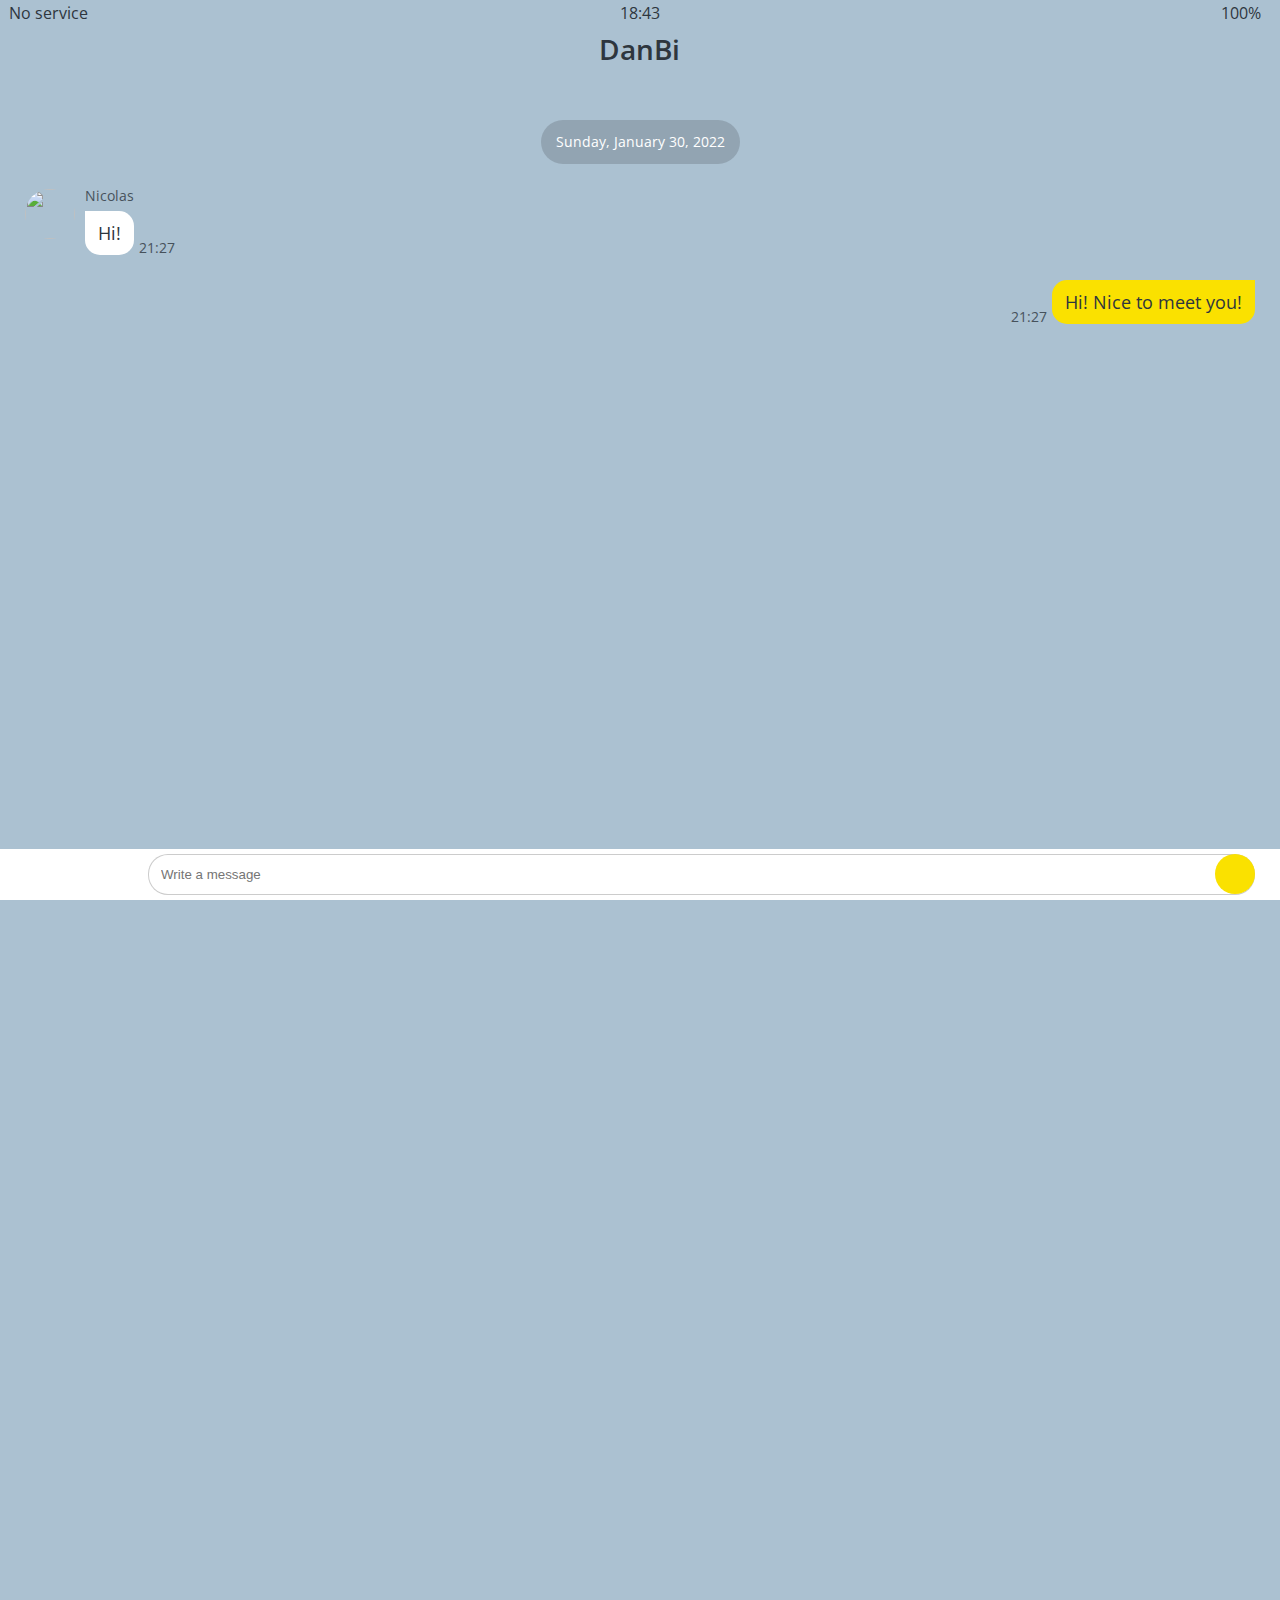
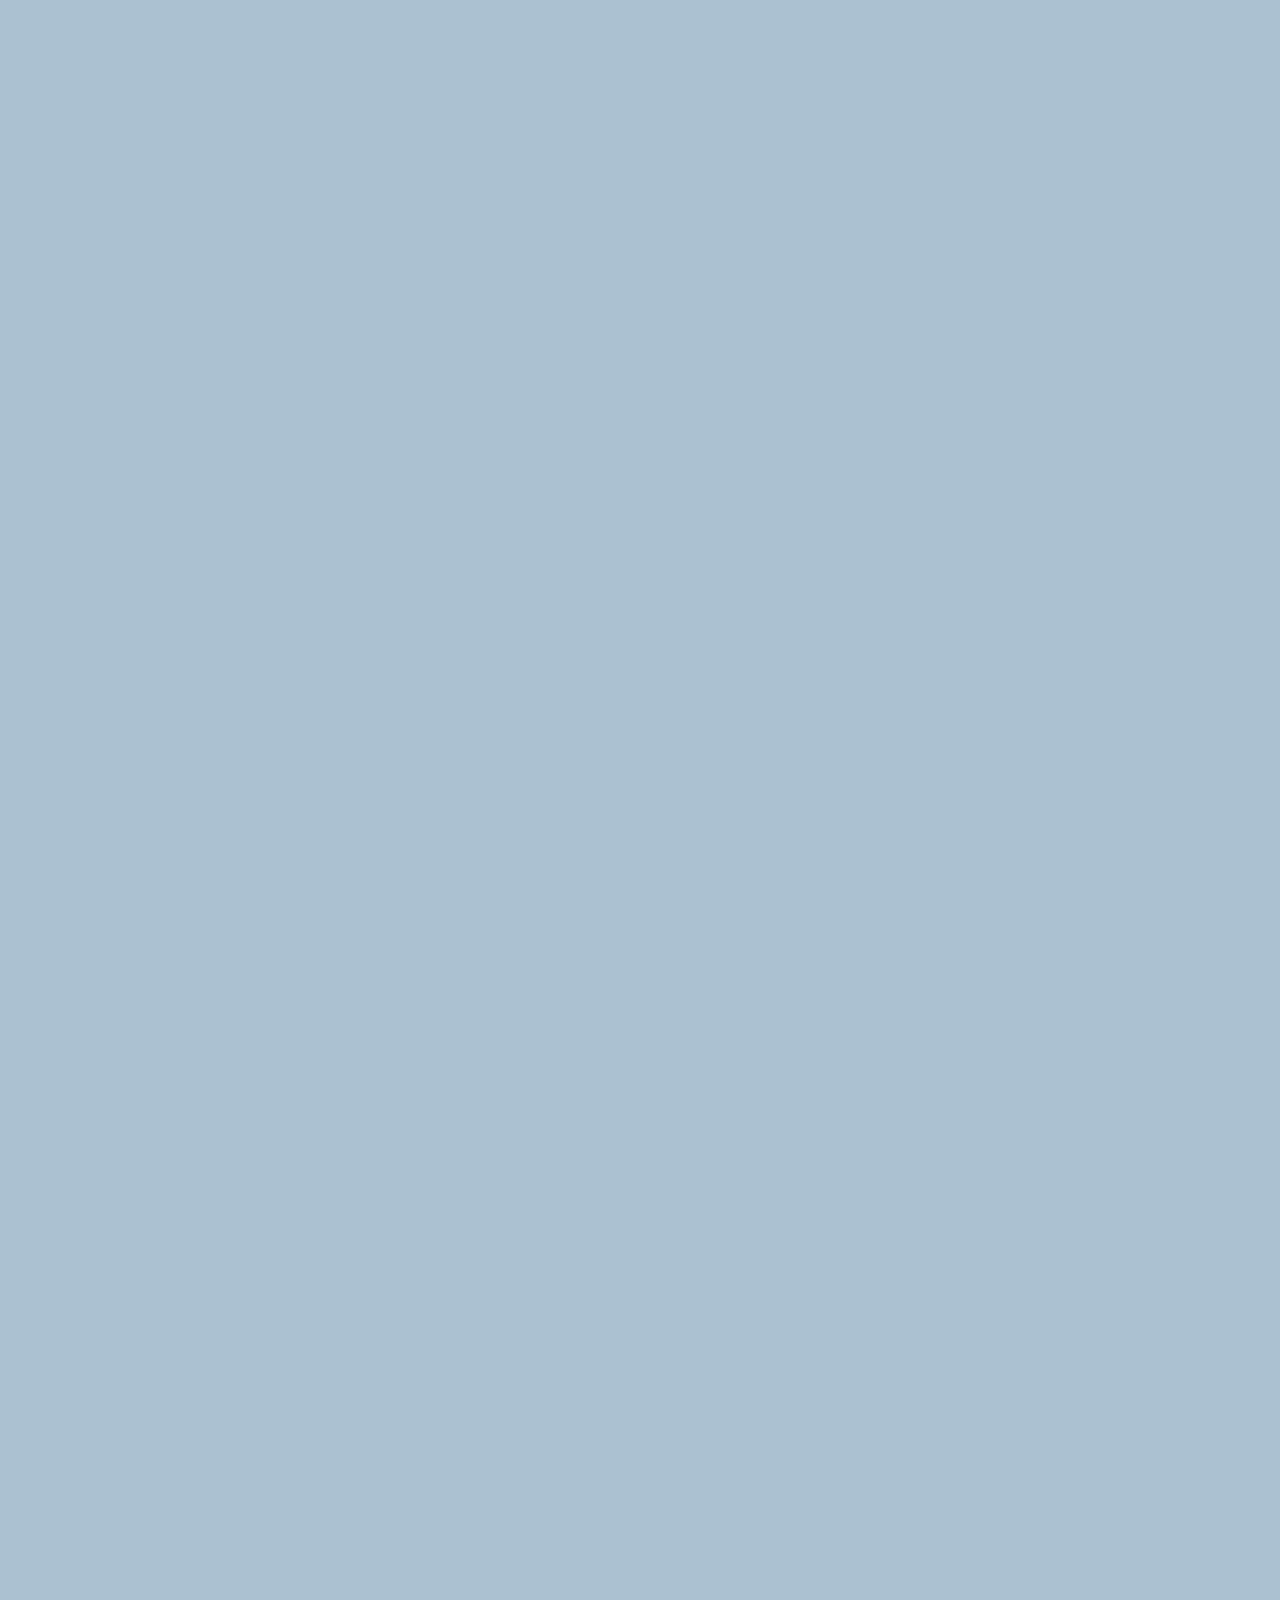
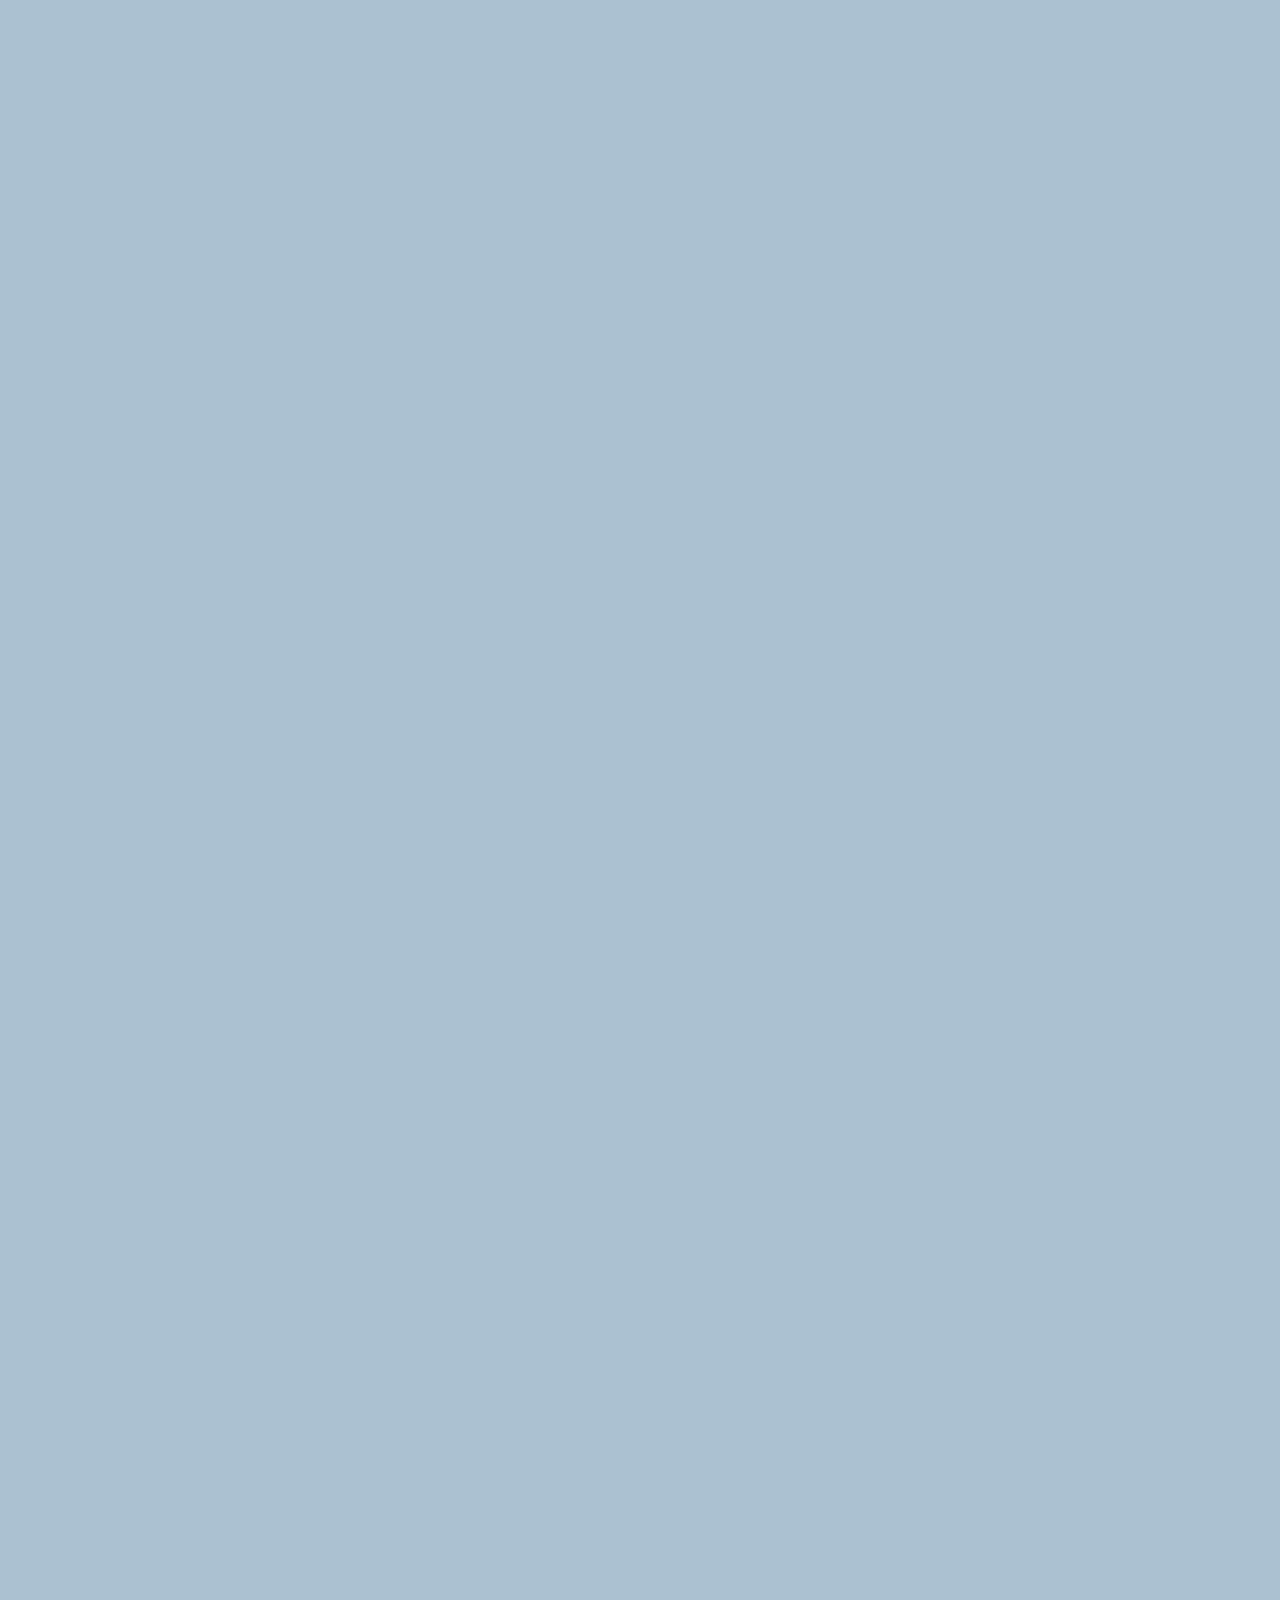
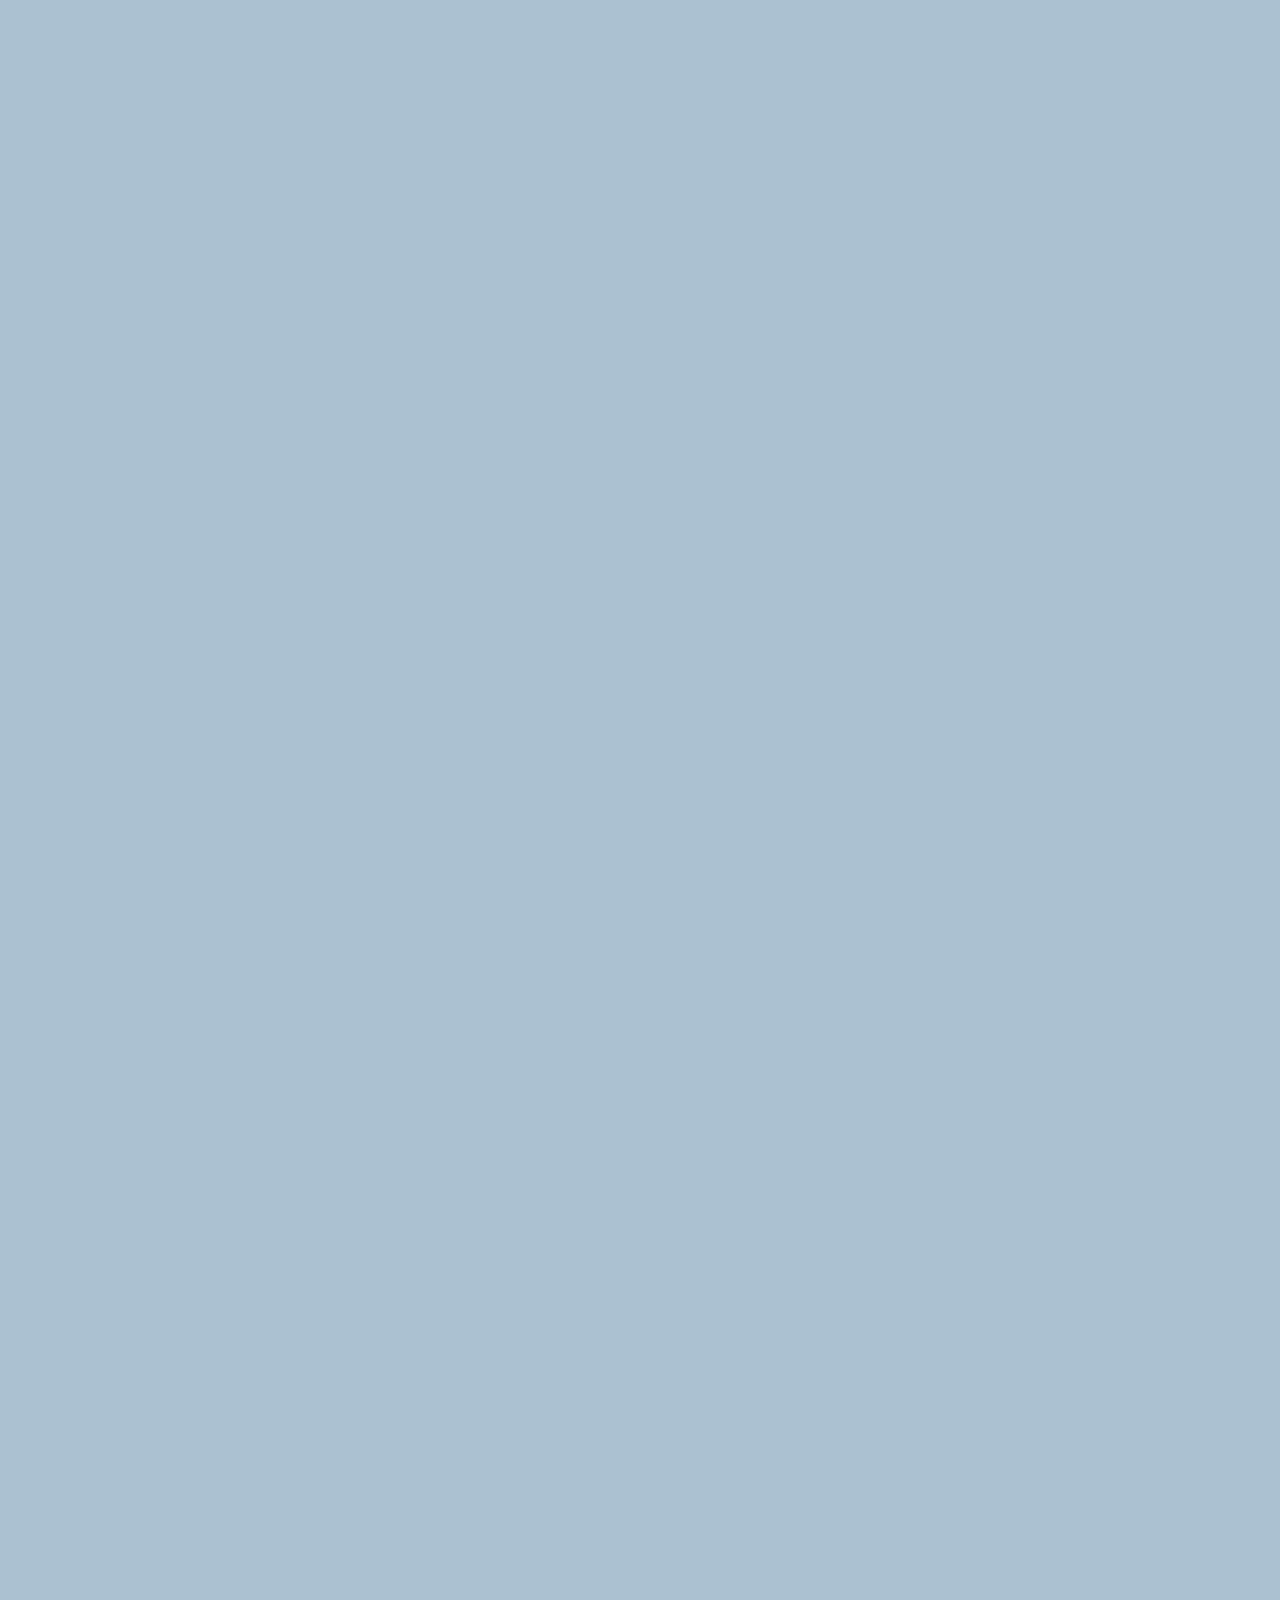
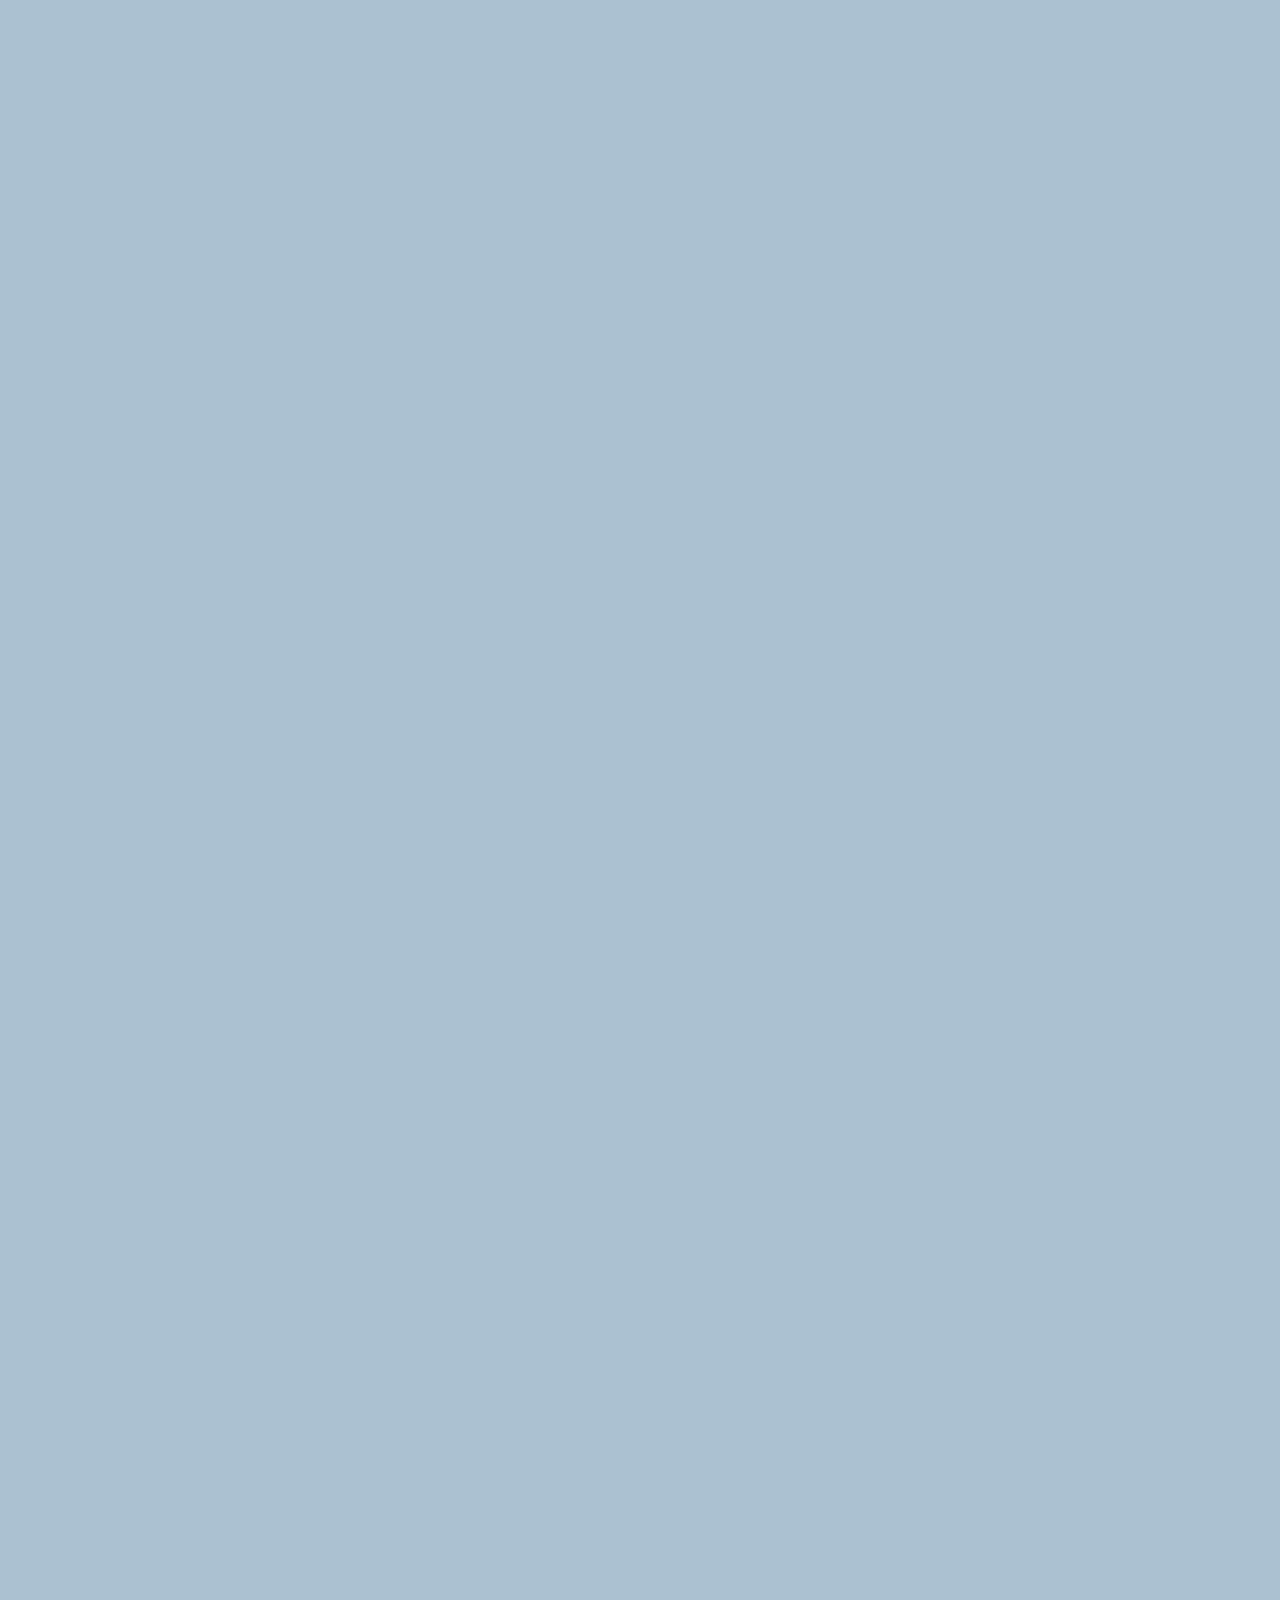
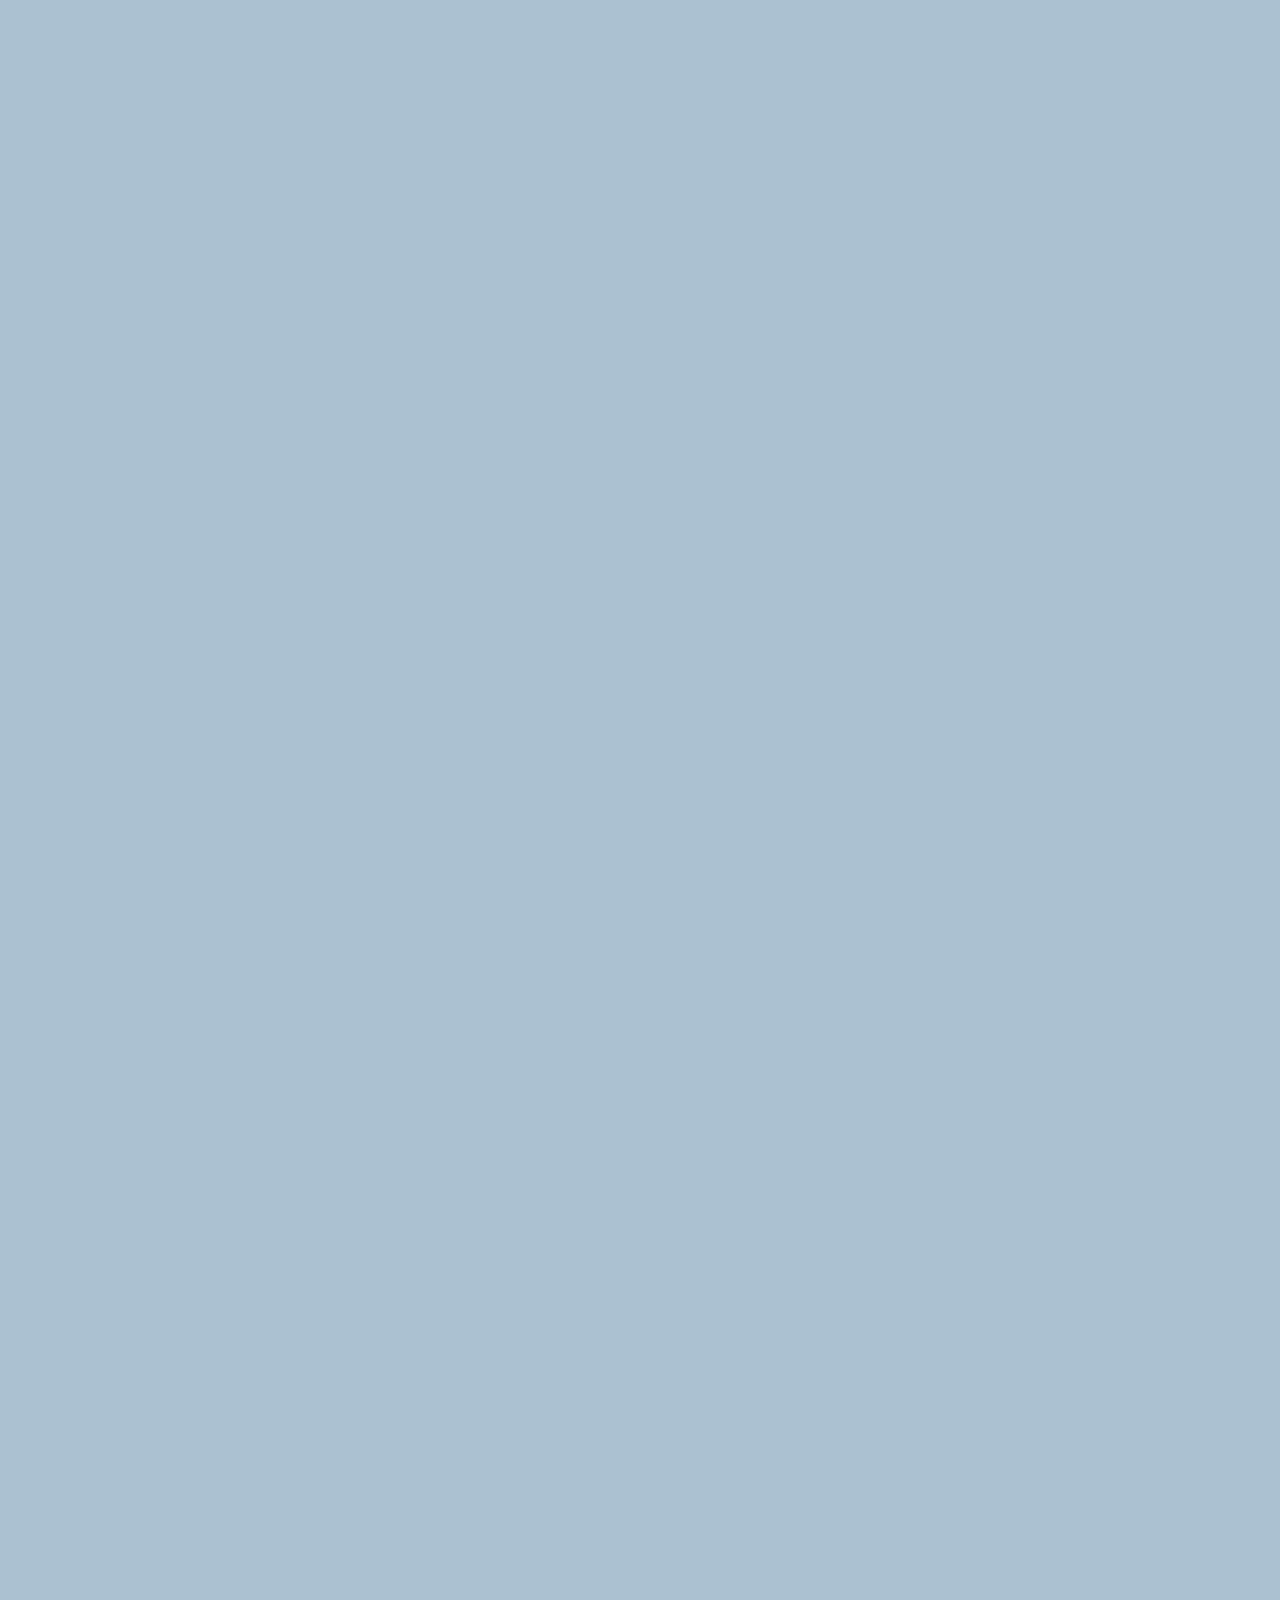
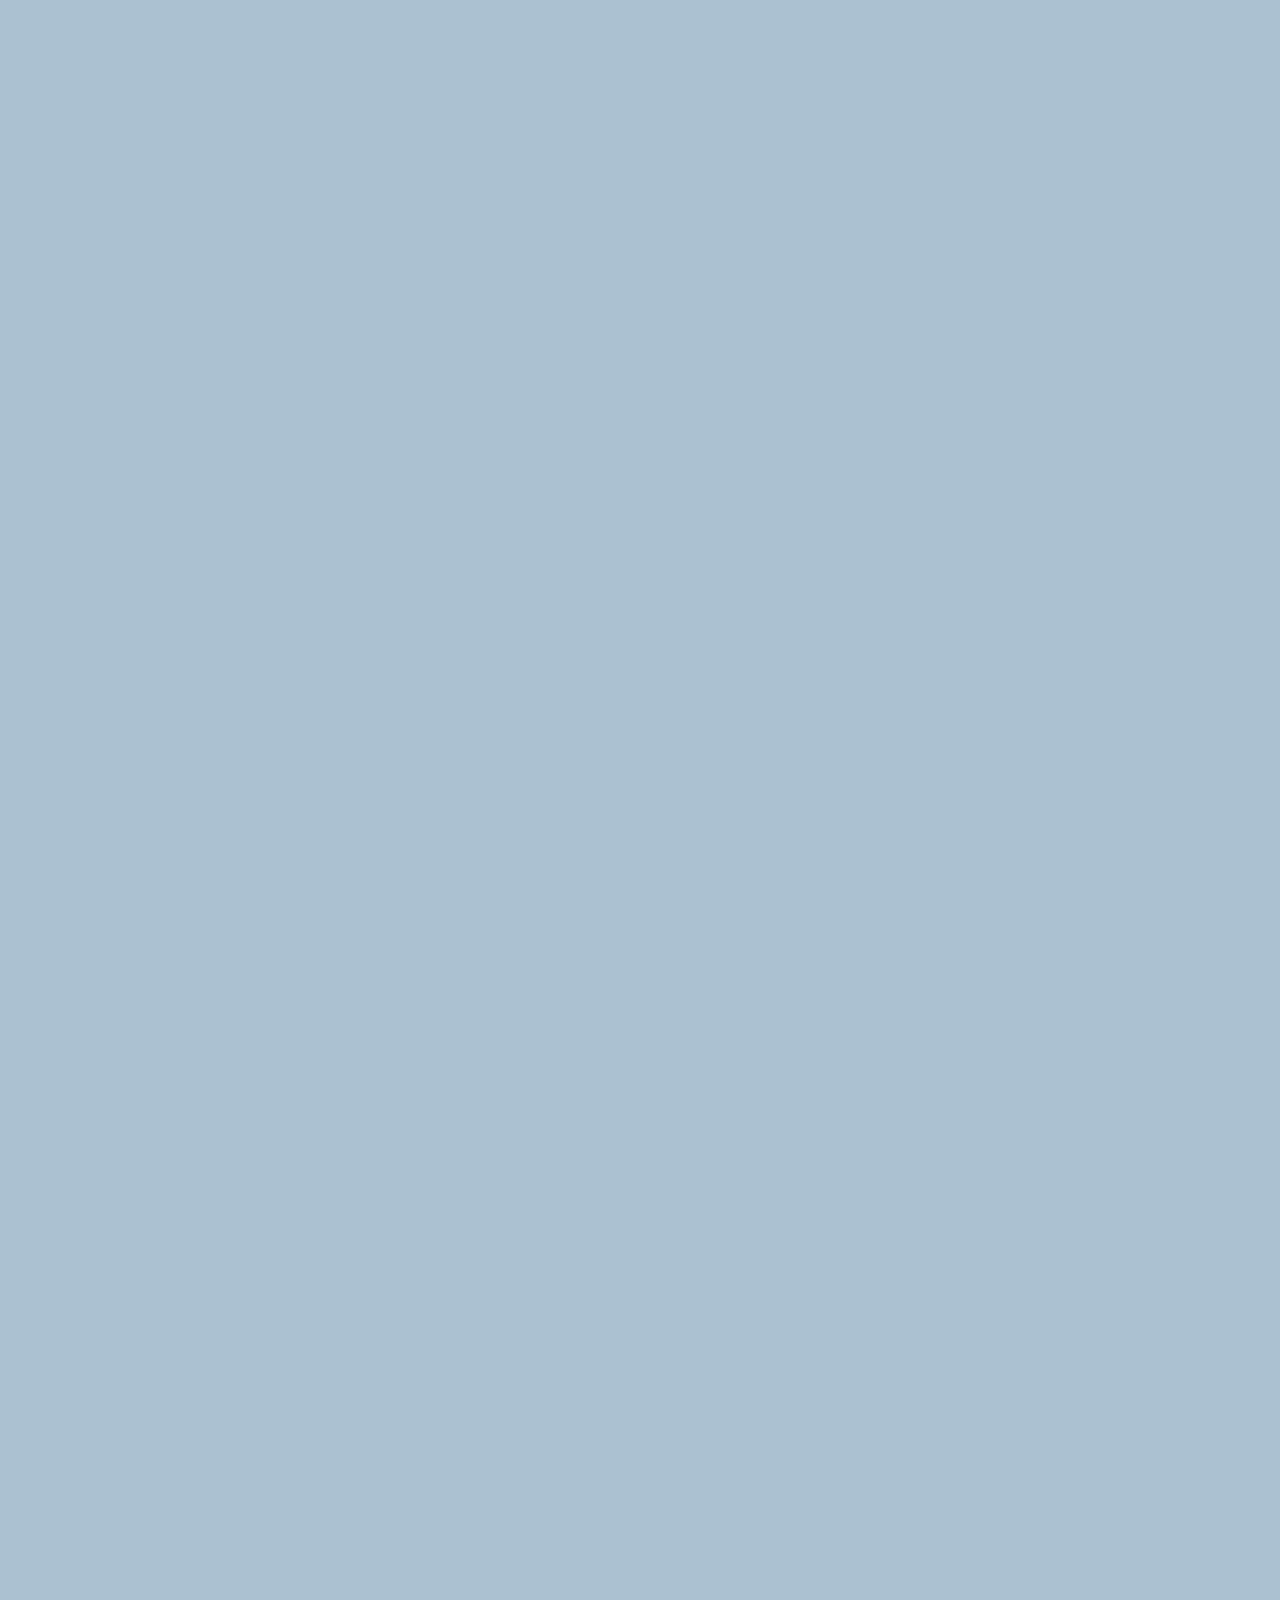
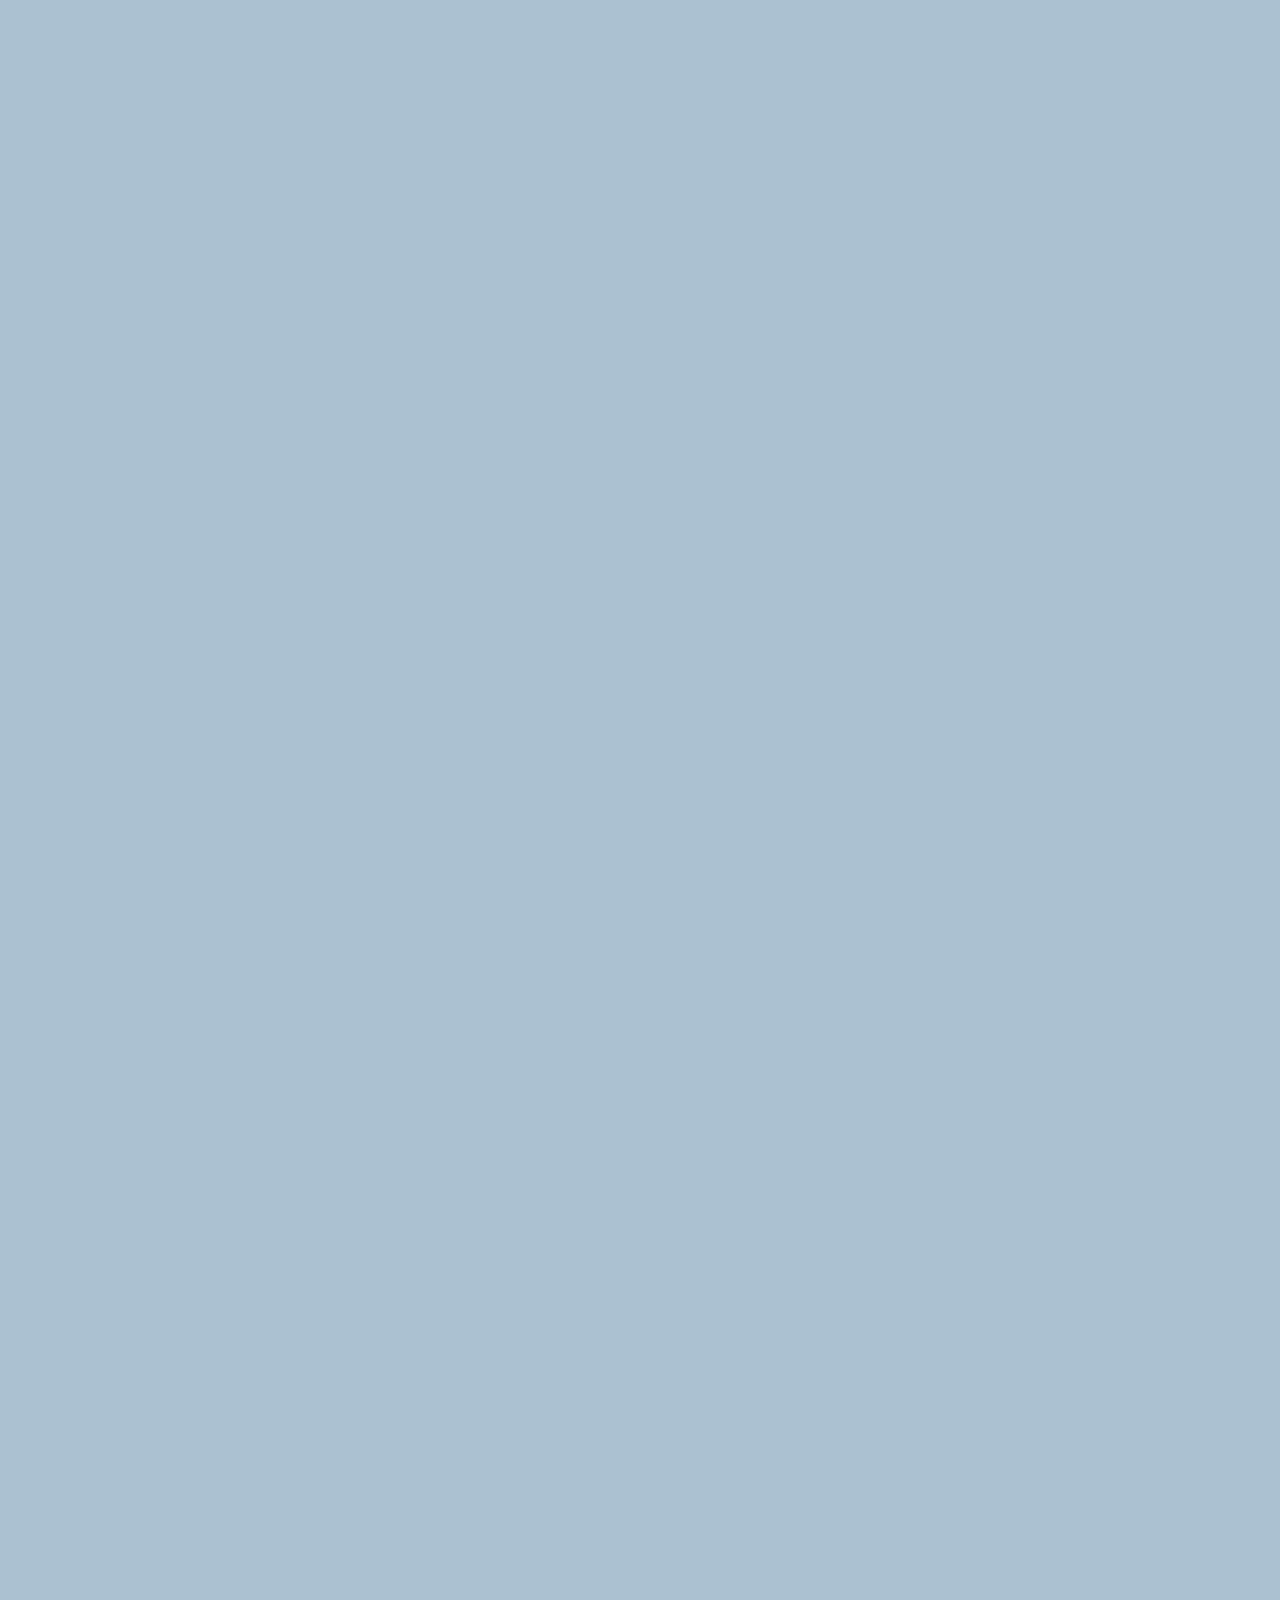
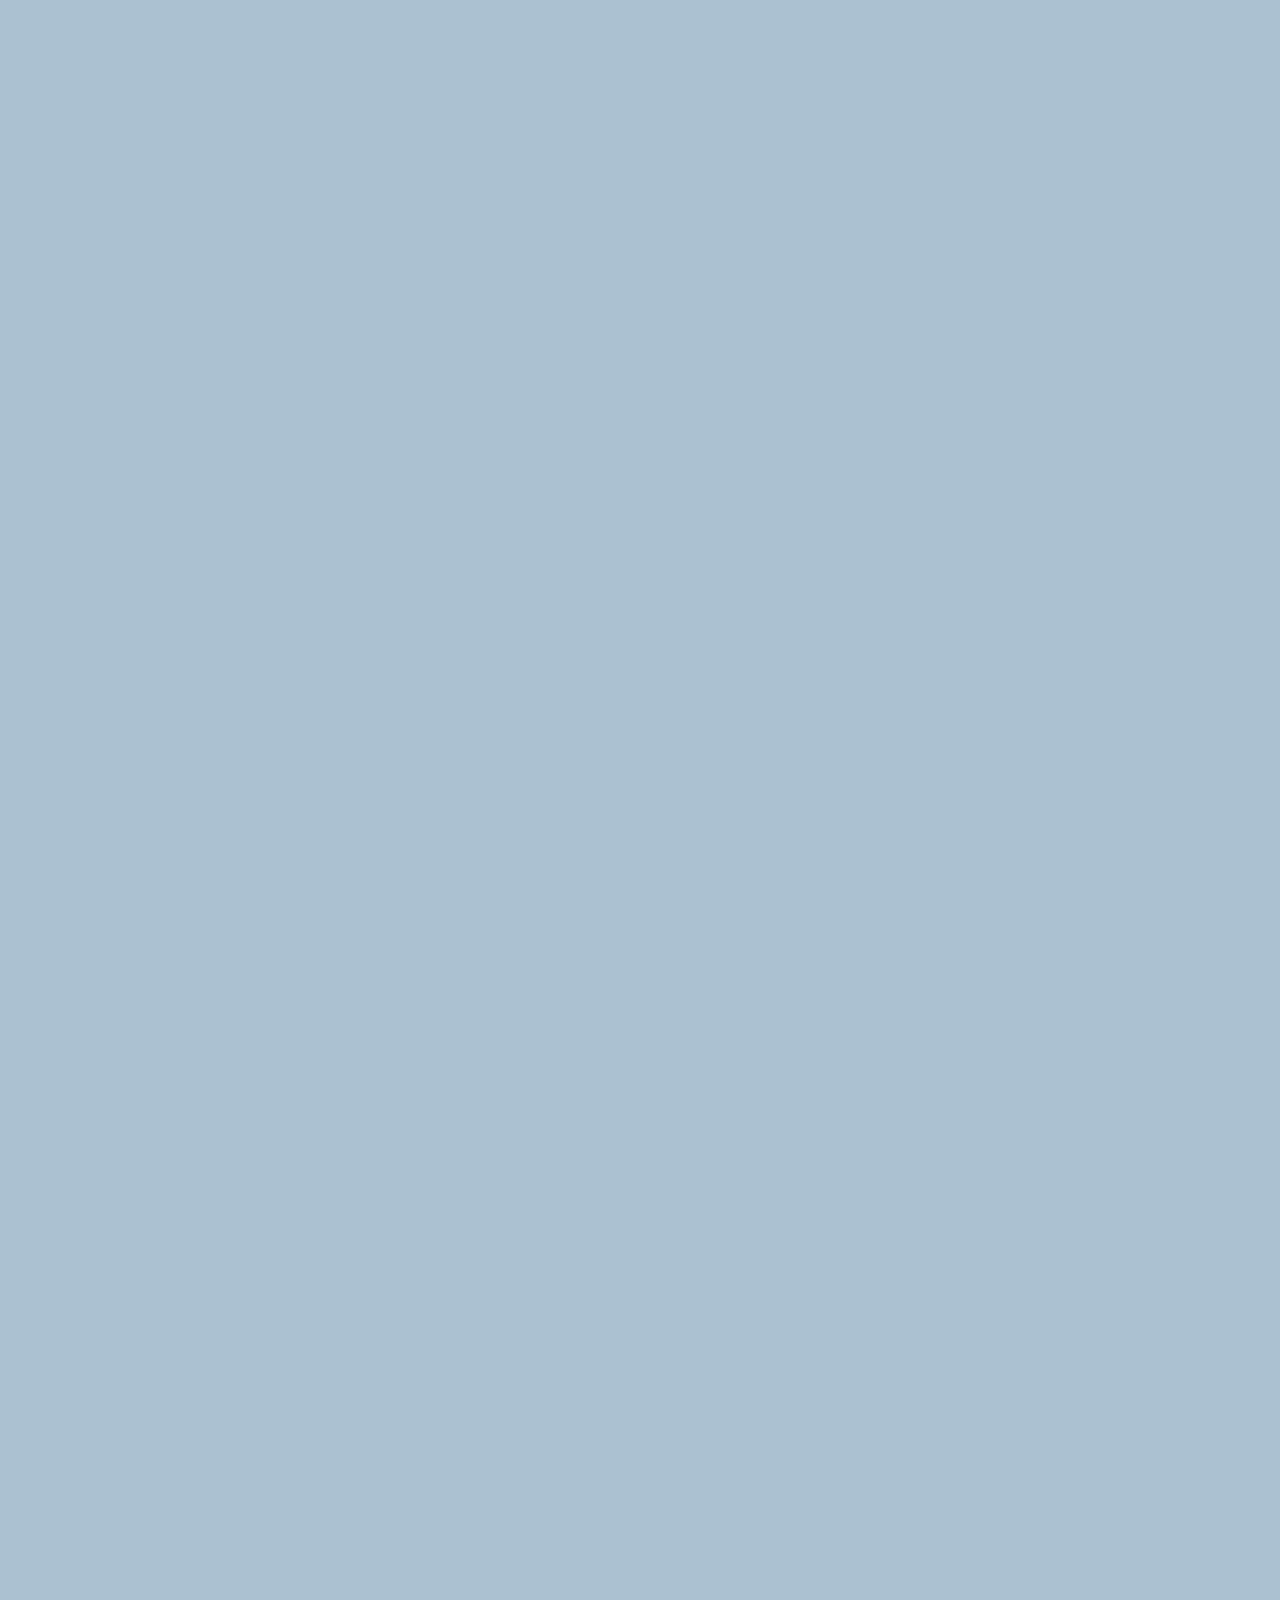
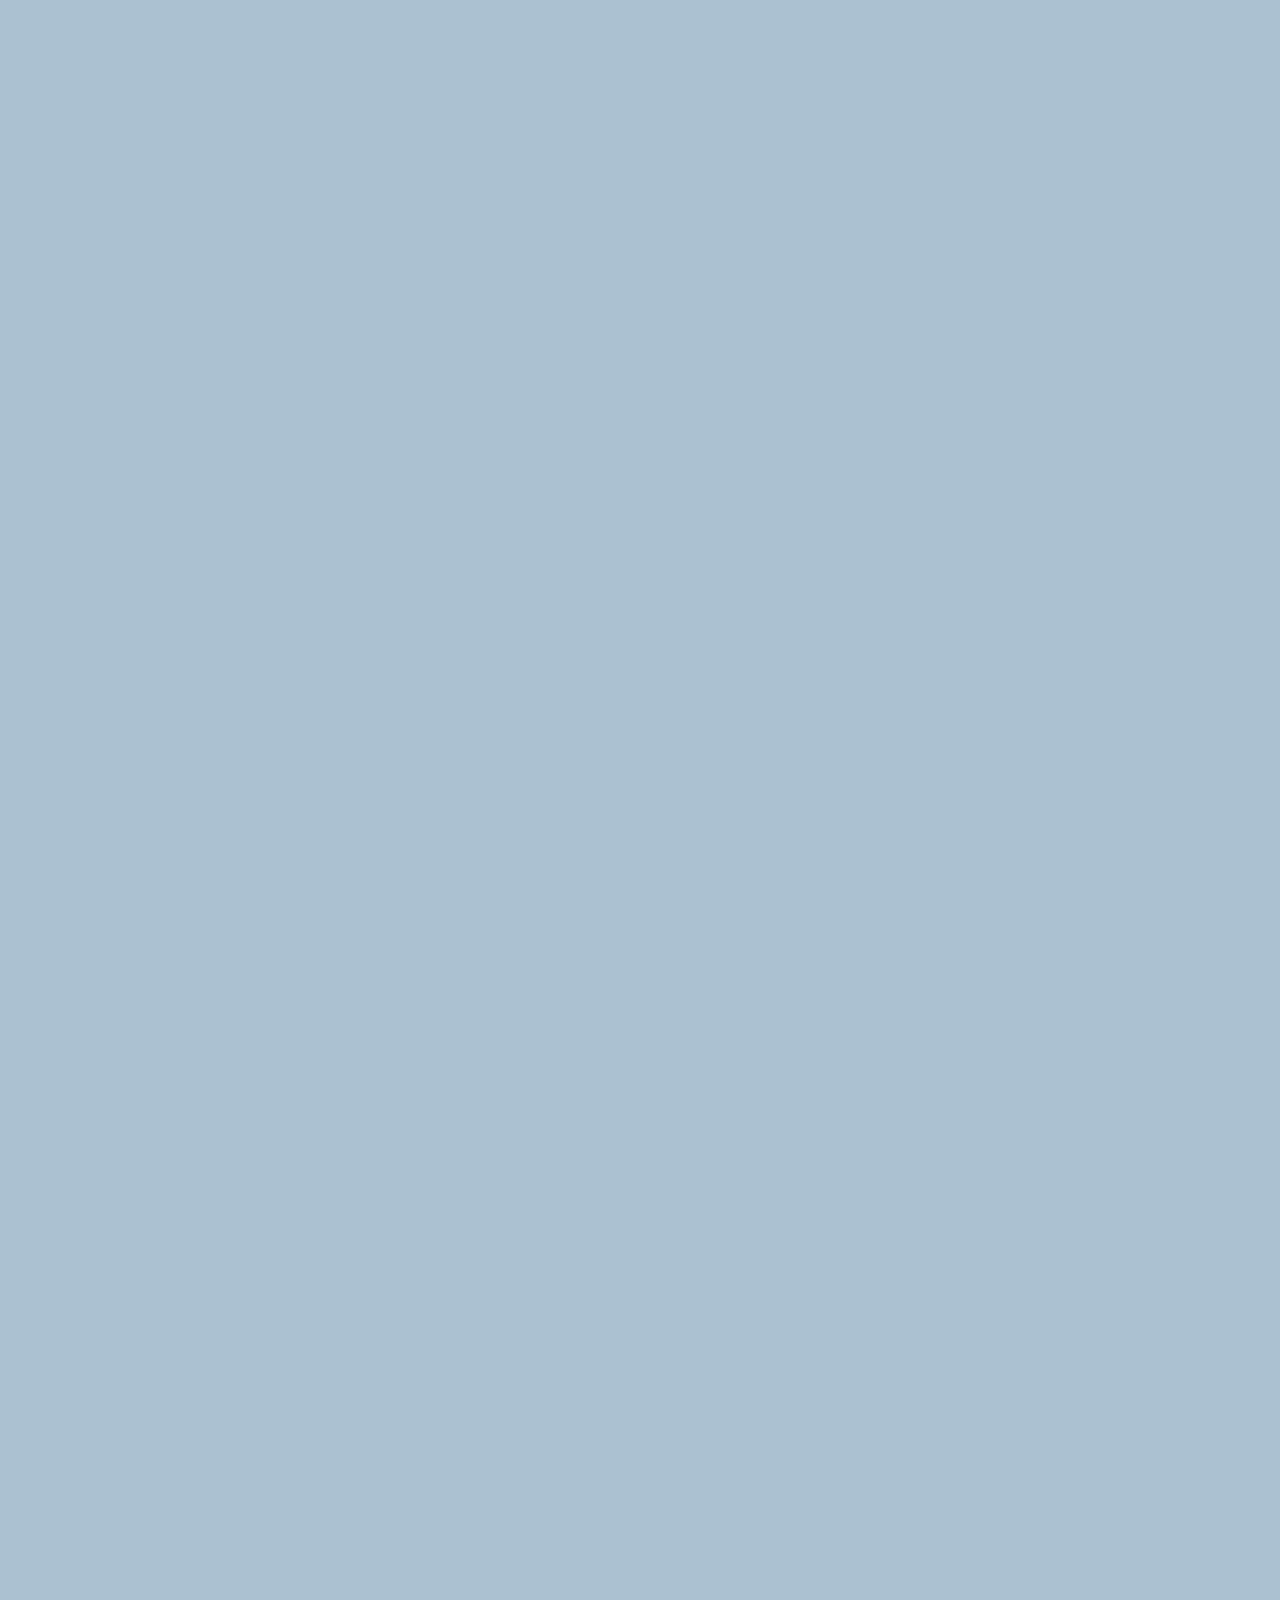
==== chat.html @ 5948e2f9 "2022-01-31" ====
<!DOCTYPE html>
<html lang="en">
<head>
    <link rel="stylesheet" href="css/styles.css" />
    <meta charset="UTF-8">
    <meta http-equiv="X-UA-Compatible" content="IE=edge">
    <meta name="viewport" content="width=device-width, initial-scale=1.0">
    <title>Chat with nico-Kakao Talk</title>
</head>

<body id="chat-screen">
    <div class="status-bar">
        <div class="status-bar_column">
            <span>No service</span>
            <i class="fas fa-wifi"></i>
        </div>
        <div class="status-bar_column">
            <span>18:43</span>
        </div>
        <div class="status-bar_column">
            <span>100%</span>
            <i class="fas fa-battery-full"></i>
            <i class="fas fa-bolt"></i>
        </div>
    </div>

    <header class="alt-header">
        <div class="alt-header__column">
            <a href="chats.html">    
                <i class="fas fa-angle-left fa-3x"></i>
            </a>
        </div>
        <div class="alt-header__column">
            <h1 class="alt-header__title">DanBi</h1>
        </div>
        <div class="alt-header__column">
            <span><i class="fas fa-search fa-lg"></i></span>
            <span><i class="fas fa-bars fa-lg"></i></span>
        </div>
    </header>

    

    <main class="main-screen main-chat">
        
        <div class="chat__timestamp">
            Sunday, January 30, 2022
        </div>
        <div class="message-row">
            <img src="https://yt3.ggpht.com/ytc/AKedOLQMwl4ydJ3VvEa4MizyV1sWvHDLOcdANuktV3F-=s88-c-k-c0x00ffffff-no-rj" />
            <div class="message-row__content">
                <span class="message__author">Nicolas</span>
                <div class="message__info">
                    <span class="message__bubble">Hi!</span>
                    <span class="message__time">21:27</span>
                </div>
            </div>
        </div>

        <div class="message-row message-row--own">
            <div class="message-row__content">
                <div class="message__info">
                    <span class="message__bubble">Hi! Nice to meet you!</span>
                    <span class="message__time">21:27</span>
                </div>
            </div>
        </div>
    </main>
    <form class="reply">
        <div class="reply__column">
            <i class="far fa-plus-square fa-lg"></i>
        </div>
        <div class="reply__column">
            <input type="text" placeholder="Write a message" />
            <i class="far fa-smile-beam fa-lg"></i>
            <button>
                <i class="fas fa-arrow-up"></i>
            </button>
        </div>
    </form>
    
    <script
      src="https://kit.fontawesome.com/6478f529f2.js"
      crossorigin="anonymous"
    ></script>
</body>
</html>
---- css/styles.css ----
@import url("https://fonts.googleapis.com/css2?family=Open+Sans:wght@400;600&display=swap");
@import "reset.css";
@import "variables.css";
/*components*/
@import "components/status-bar.css";
@import "components/nav-bar.css";
@import "components/screen-header.css";
@import "components/user-component.css";
@import "components/badge.css";
@import "components/icon-row.css";
@import "components/alt-screen-header.css";
/*screens*/
@import "screens/login.css";
@import "screens/friends.css";
@import "screens/find.css";
@import "screens/more.css";
@import "screens/settings.css";
@import "screens/chat.css";

body {
  color: #2e363e;
  font-family: "Open Sans", sans-serif;
}
.main-screen {
  padding: 0px var(--horizontal-space);
}
.fa-exclamation-circle {
  margin: 0px 5px;
  color: tomato;
}
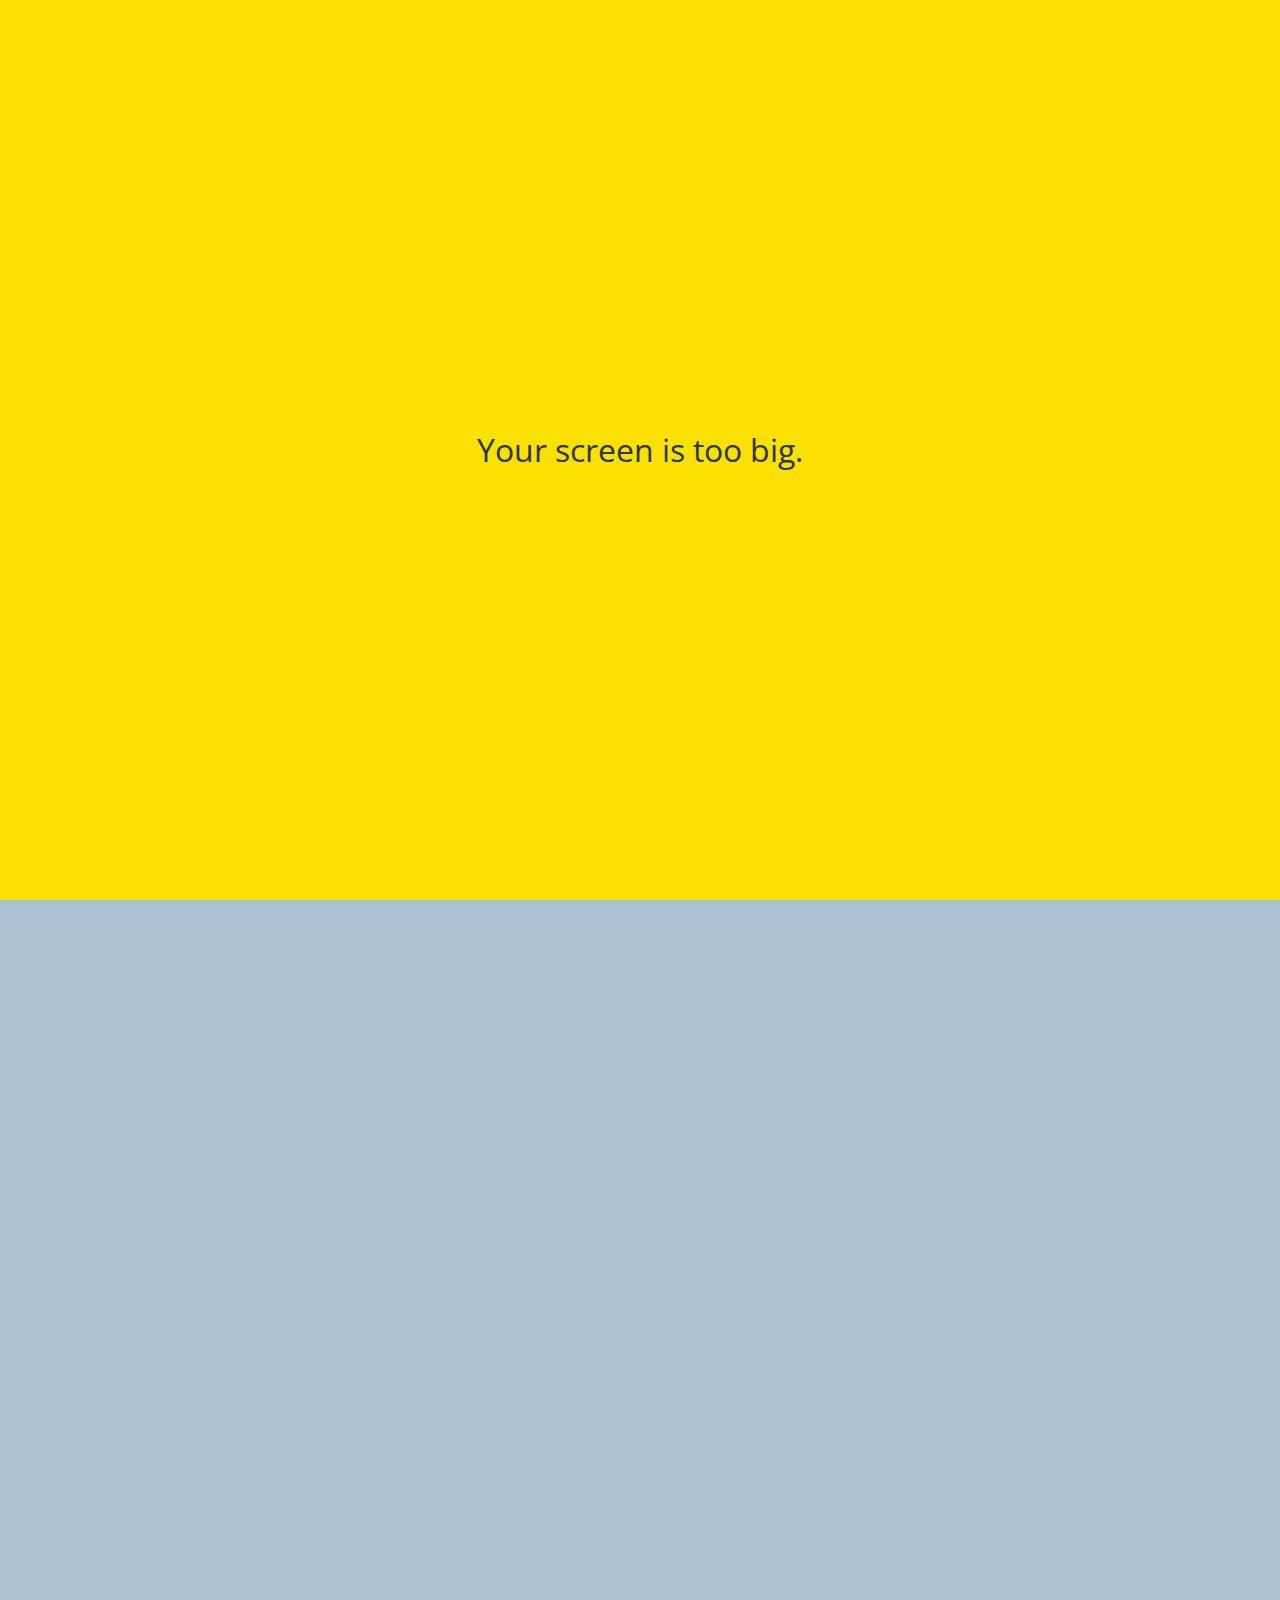
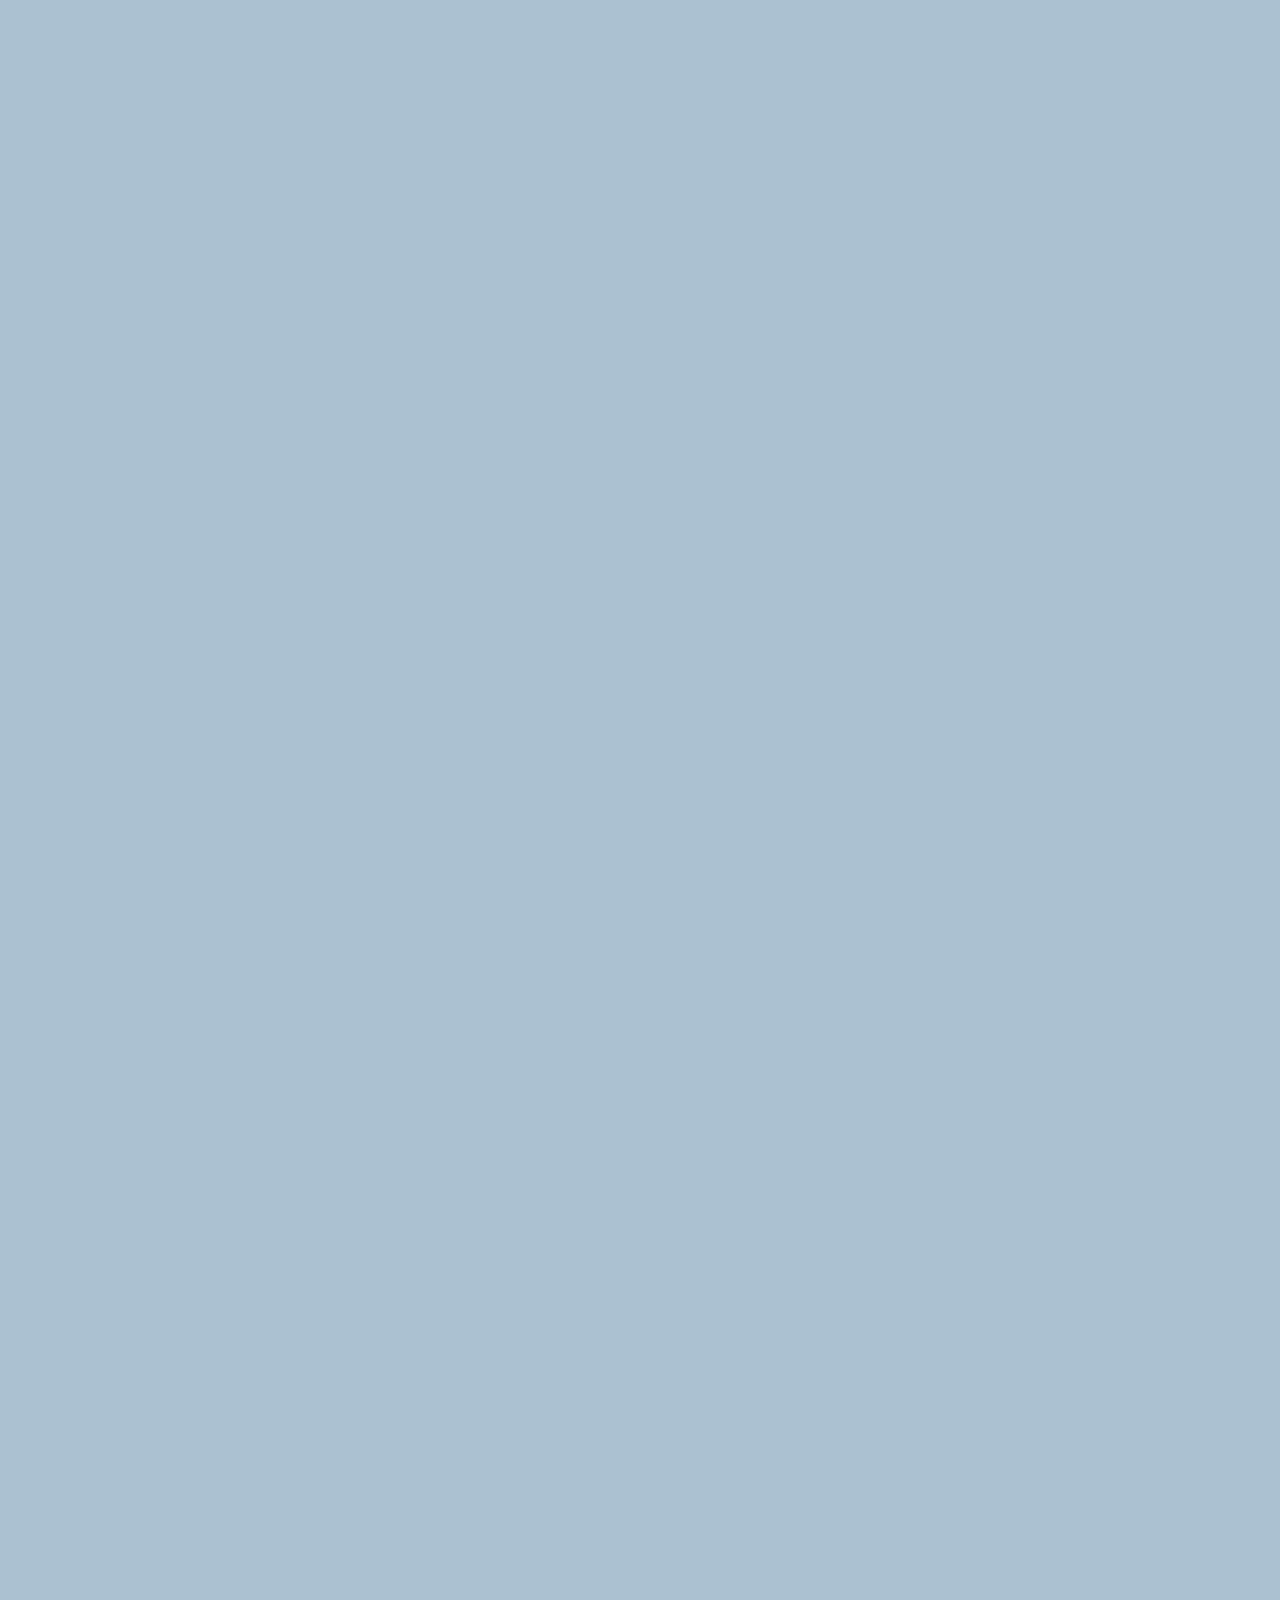
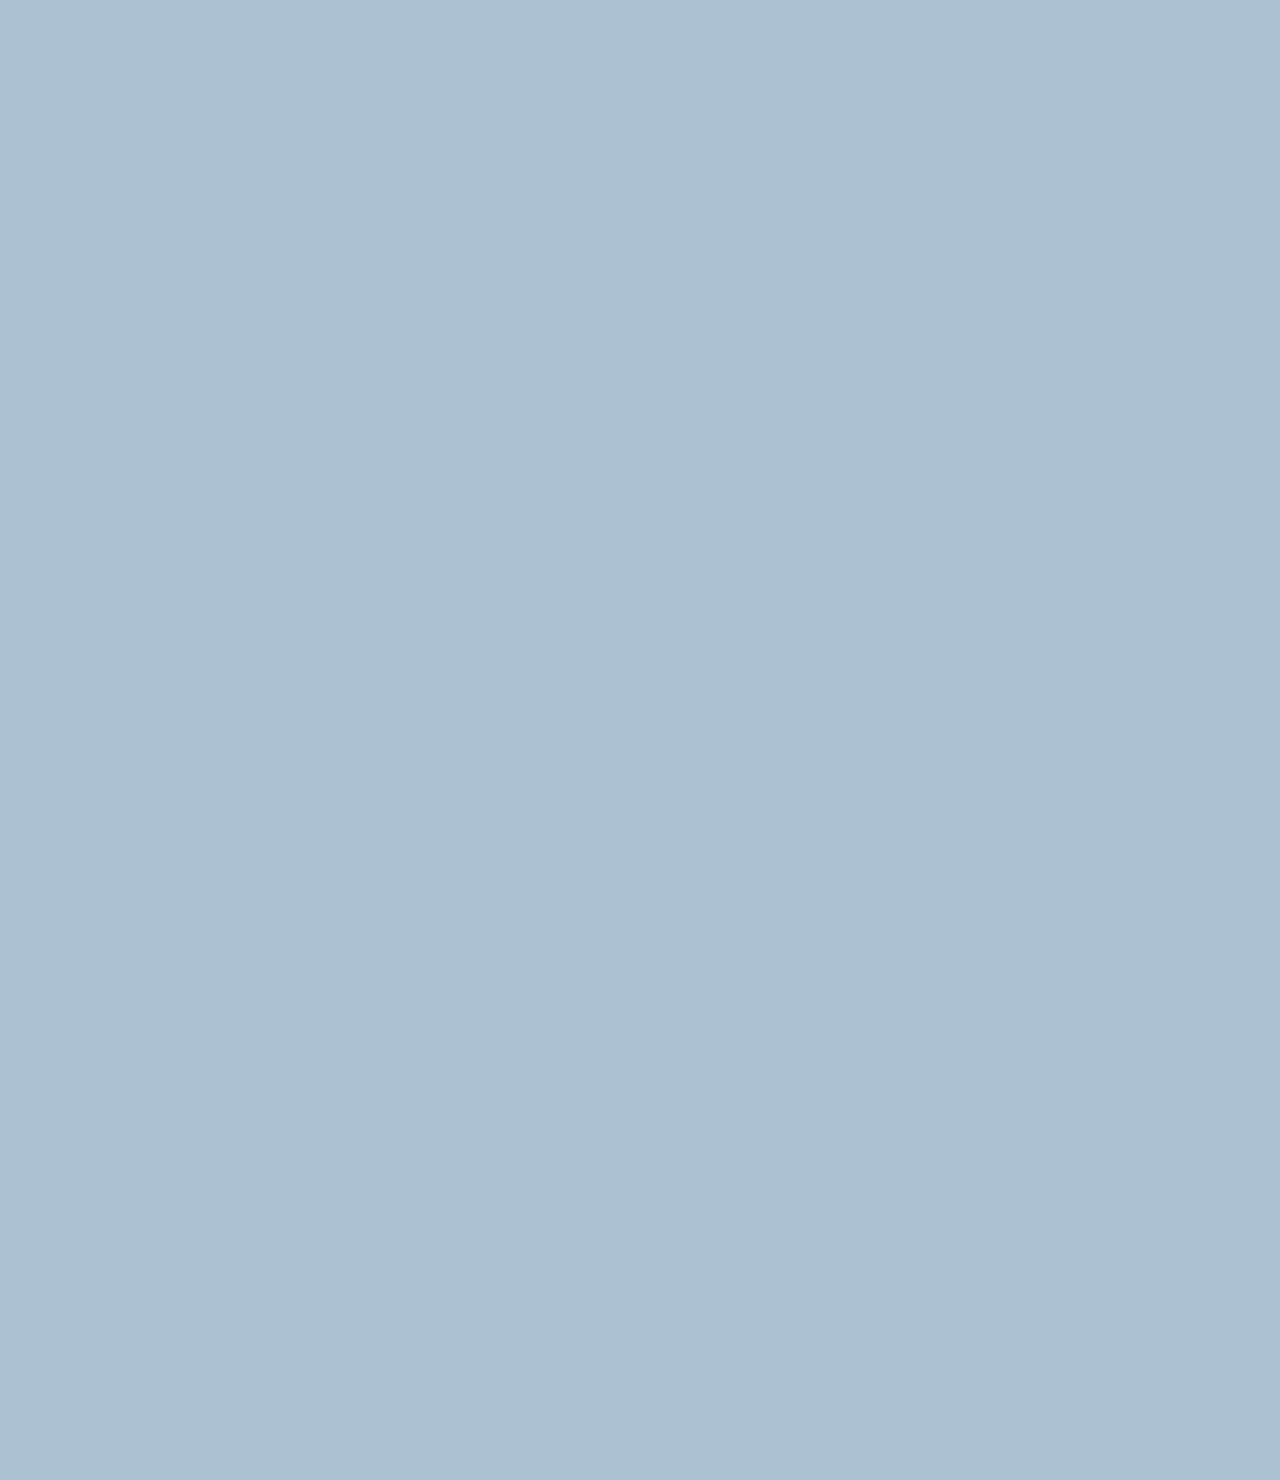
==== commit 05fbf57b: "2022-01-31" ====
--- a/chat.html
+++ b/chat.html
@@ -78,6 +78,11 @@
             </button>
         </div>
     </form>
+
+    <div id="no-mobile">
+        <span>Your screen is too big.</span>
+    </div>
+
     
     <script
       src="https://kit.fontawesome.com/6478f529f2.js"
--- a/css/styles.css
+++ b/css/styles.css
@@ -9,6 +9,7 @@
 @import "components/badge.css";
 @import "components/icon-row.css";
 @import "components/alt-screen-header.css";
+@import "components/no-mobile.css";
 /*screens*/
 @import "screens/login.css";
 @import "screens/friends.css";
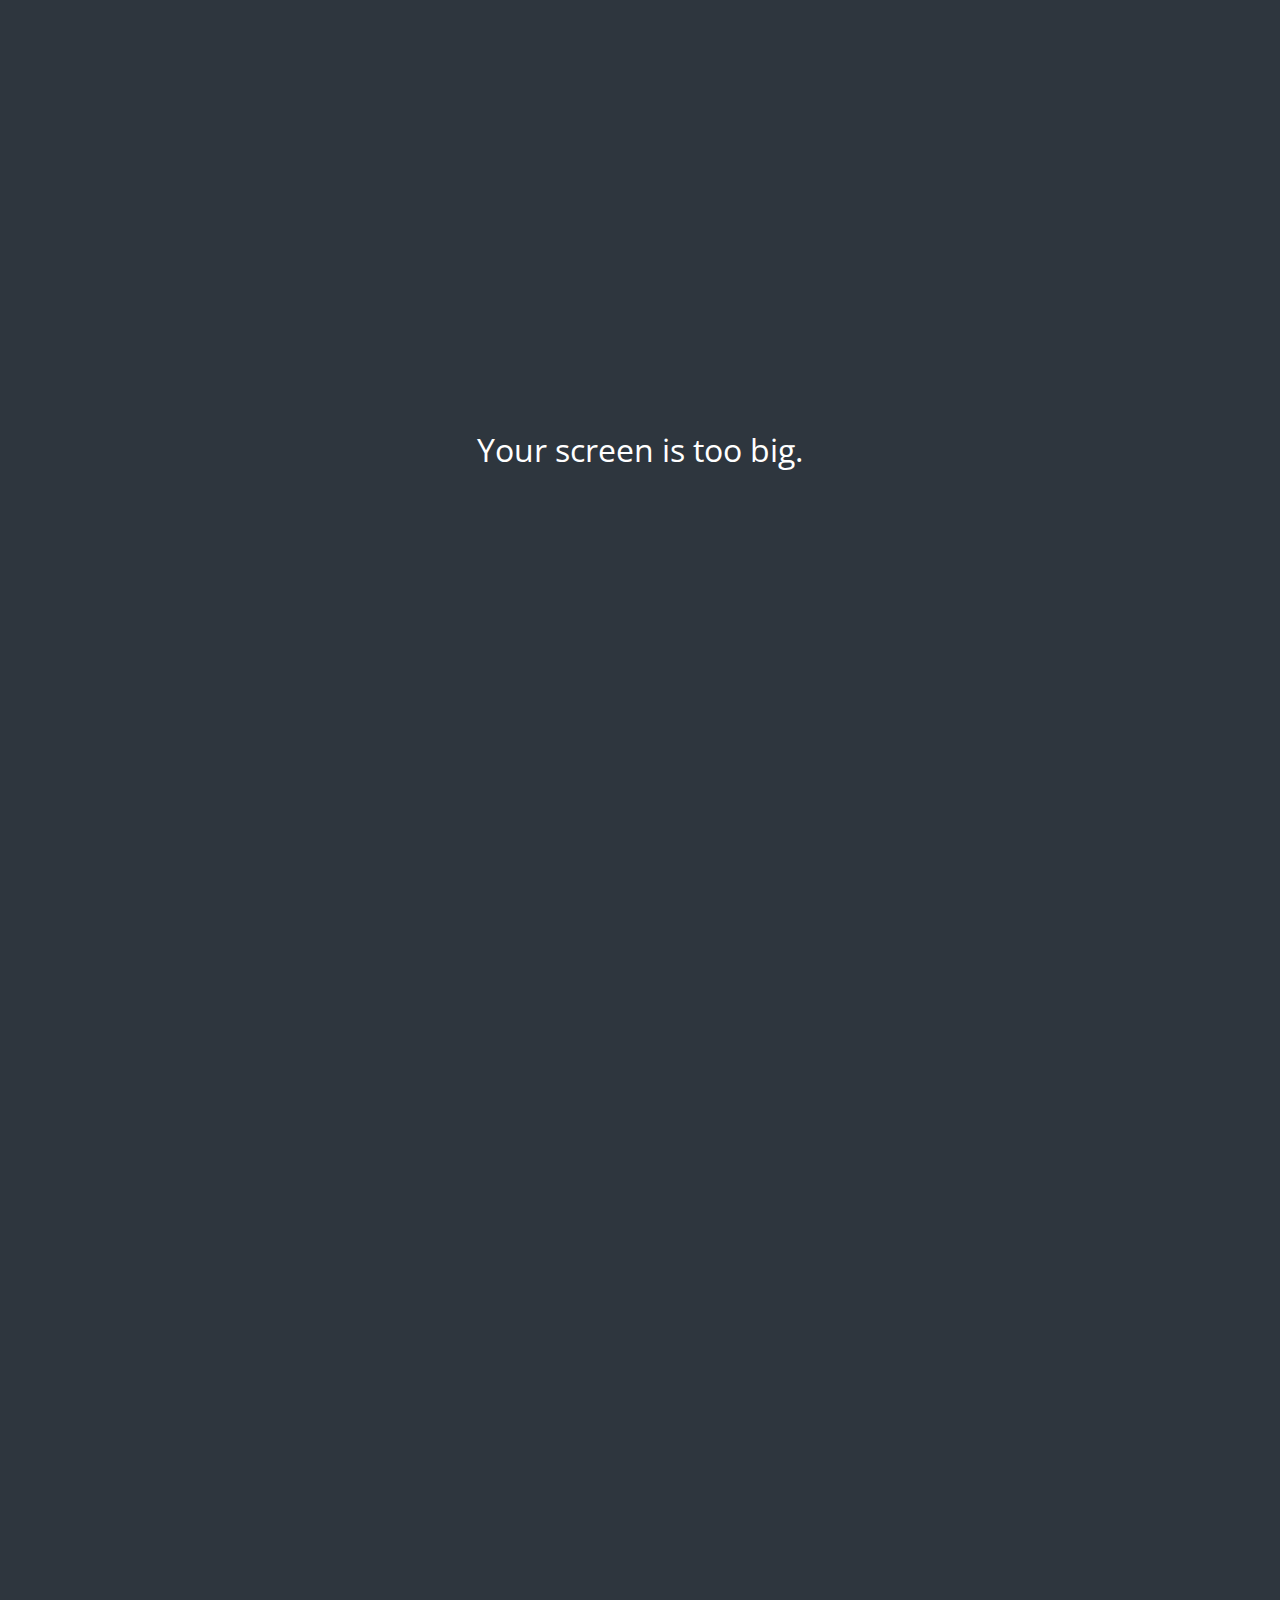
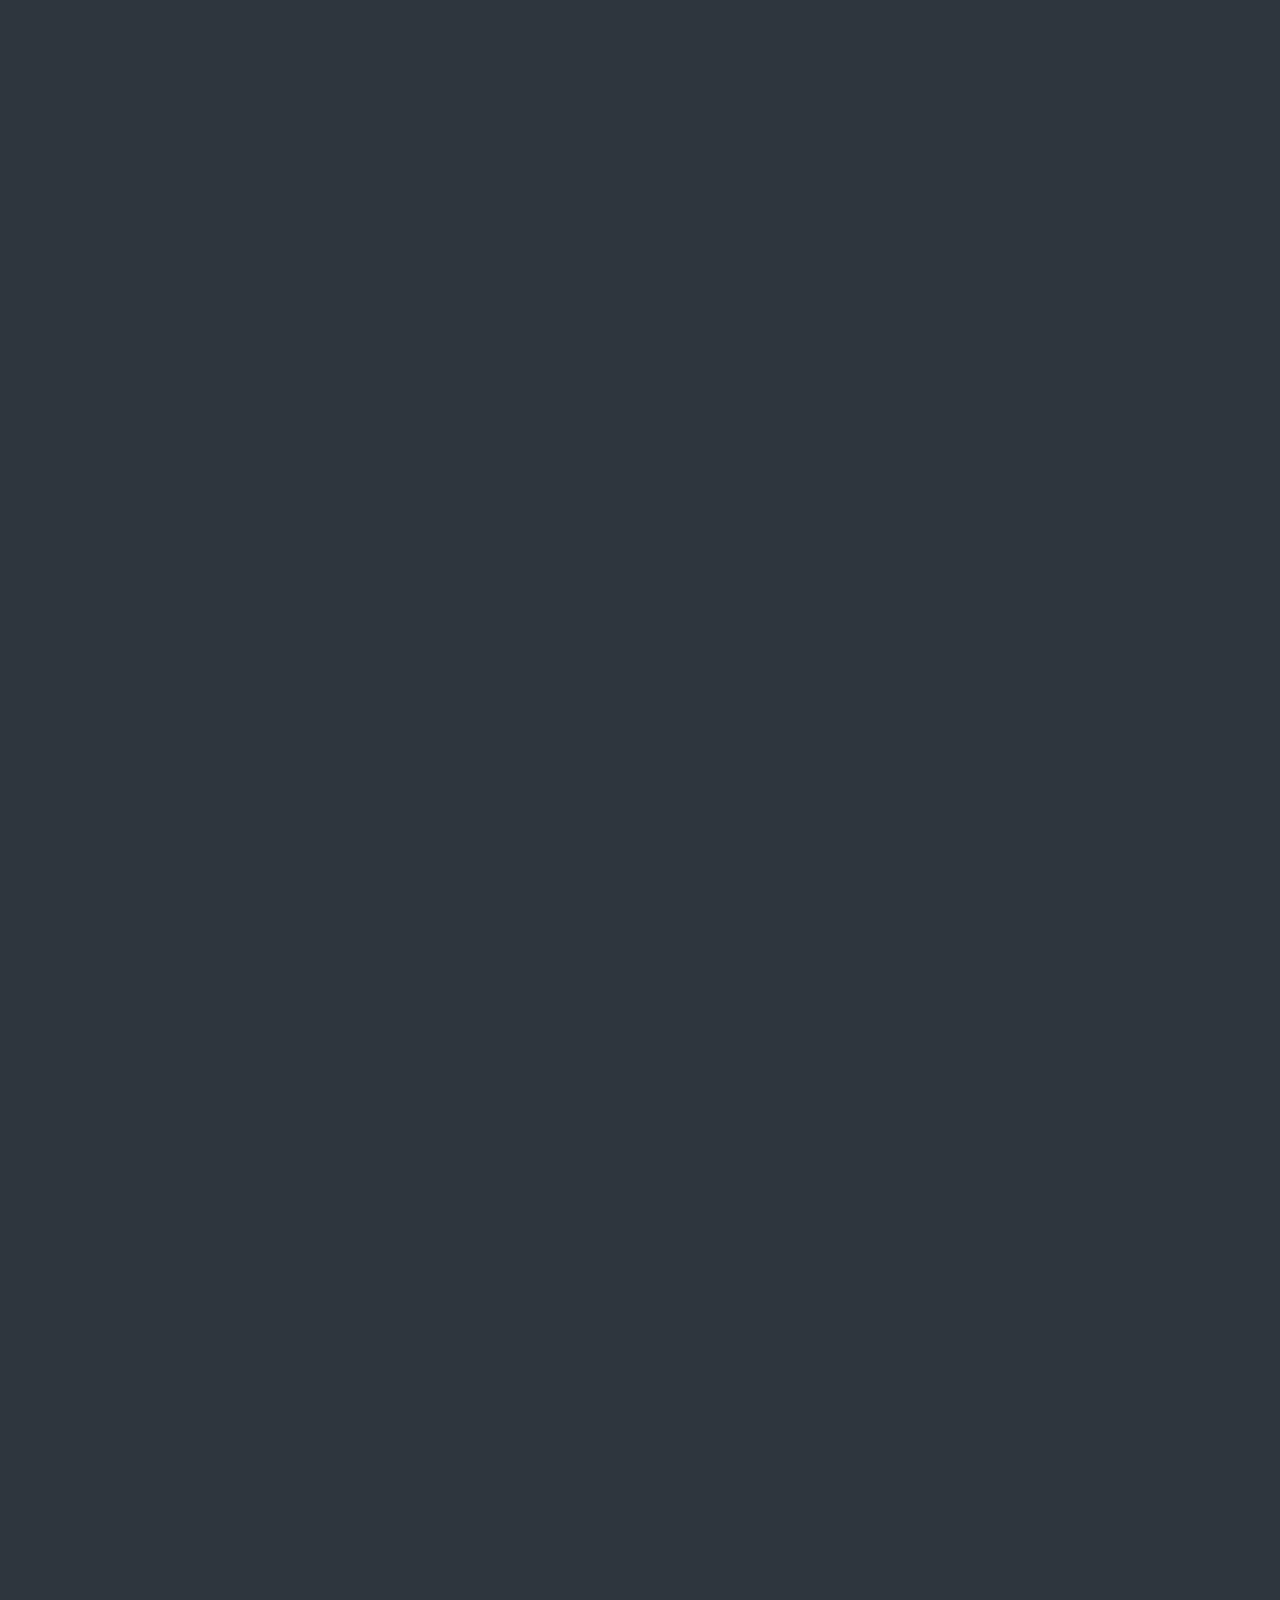
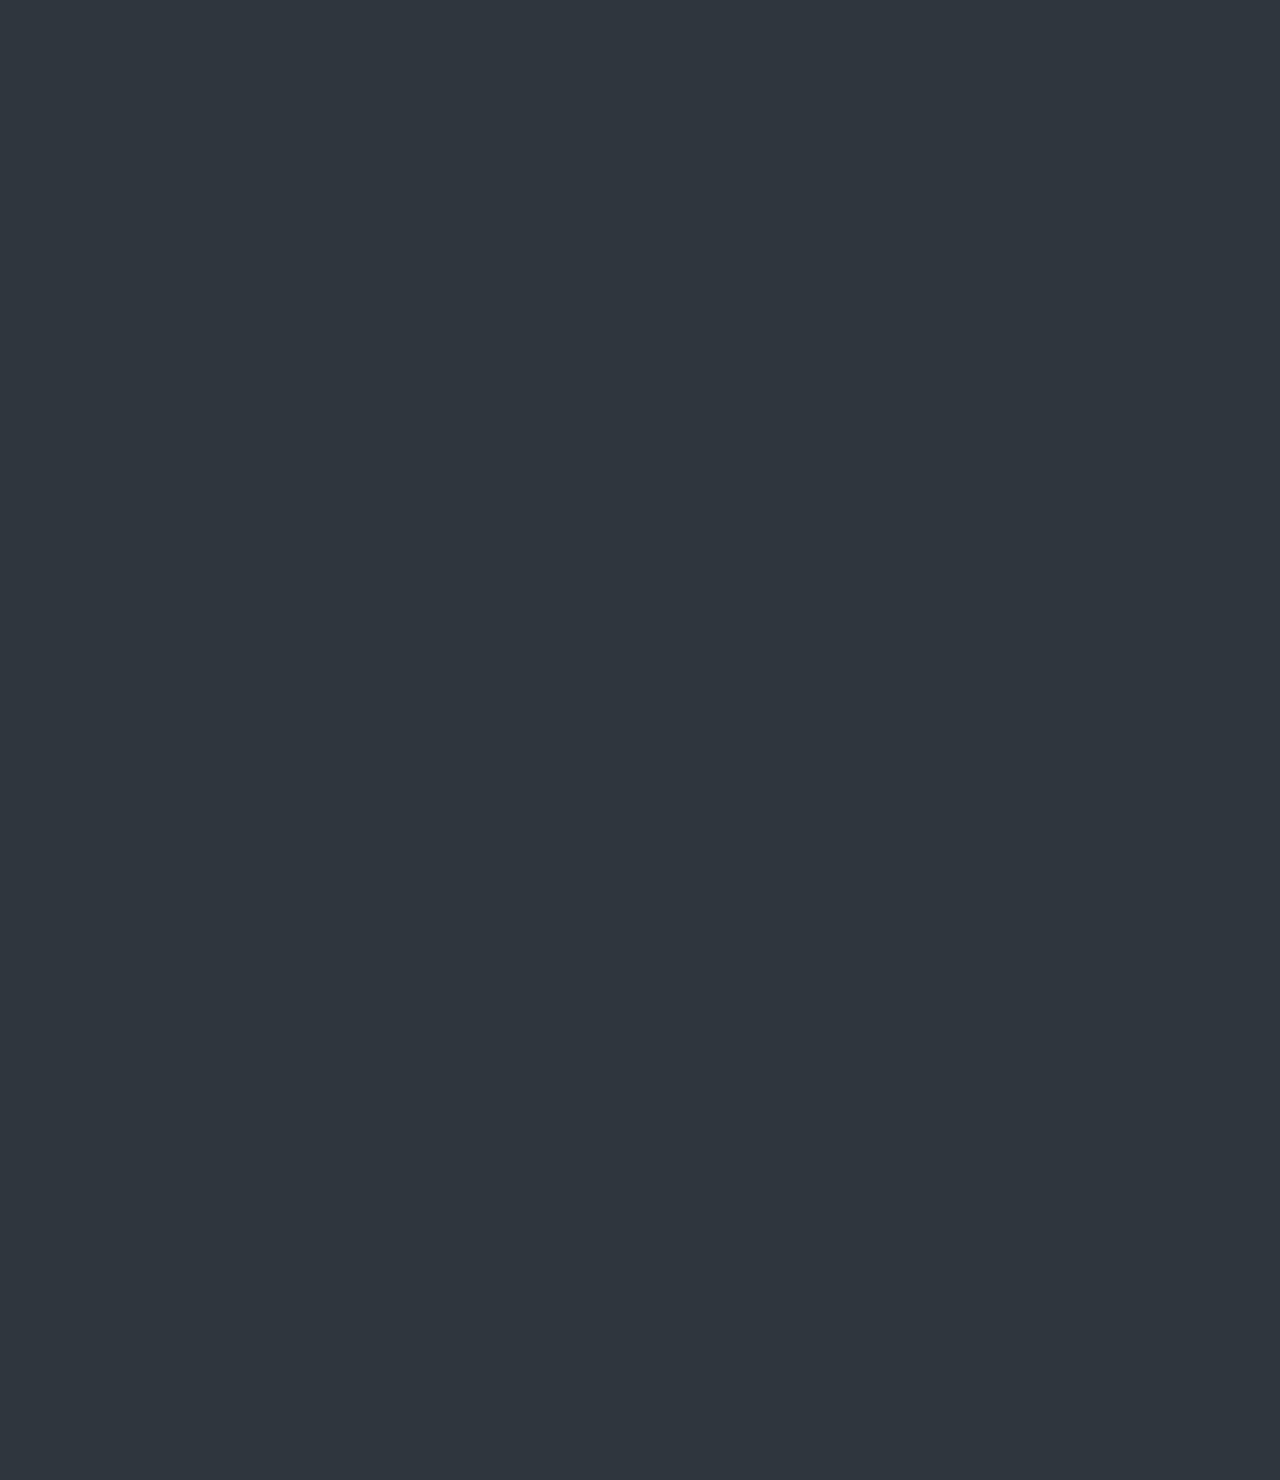
==== commit bf26e226: "Boom!!" ====
--- a/chat.html
+++ b/chat.html
@@ -31,7 +31,7 @@
             </a>
         </div>
         <div class="alt-header__column">
-            <h1 class="alt-header__title">DanBi</h1>
+            <h1 class="alt-header__title">Nico</h1>
         </div>
         <div class="alt-header__column">
             <span><i class="fas fa-search fa-lg"></i></span>
@@ -47,7 +47,7 @@
             Sunday, January 30, 2022
         </div>
         <div class="message-row">
-            <img src="https://yt3.ggpht.com/ytc/AKedOLQMwl4ydJ3VvEa4MizyV1sWvHDLOcdANuktV3F-=s88-c-k-c0x00ffffff-no-rj" />
+            <img src="https://avatars3.githubusercontent.com/u/3612017" />
             <div class="message-row__content">
                 <span class="message__author">Nicolas</span>
                 <div class="message__info">
--- a/css/styles.css
+++ b/css/styles.css
@@ -19,8 +19,8 @@
 @import "screens/chat.css";
 
 body {
-  color: #2e363e;
   font-family: "Open Sans", sans-serif;
+  background-color: #2e363e;
 }
 .main-screen {
   padding: 0px var(--horizontal-space);
@@ -29,3 +29,11 @@
   margin: 0px 5px;
   color: tomato;
 }
+span,
+h1,
+h4,
+h6,
+div,
+i {
+  color: white;
+}
